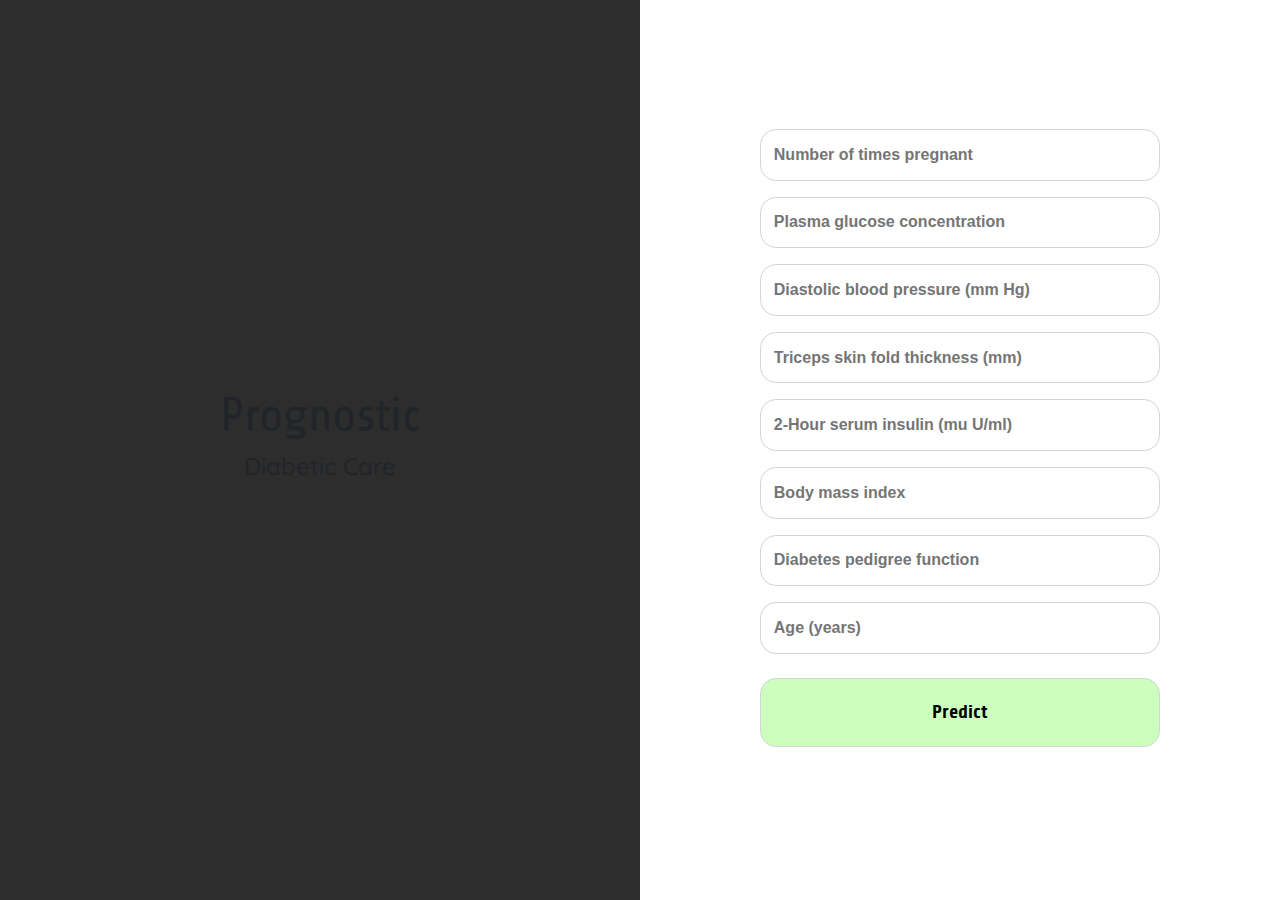
==== templates/index.html @ 227ae91d "first commit" ====
<!DOCTYPE html>
<html lang="en">
  <head>
    <link
      href="https://fonts.googleapis.com/css2?family=Montserrat:ital,wght@1,500&display=swap"
      rel="stylesheet"
    />
    <meta
      name="viewport"
      content="width=device-width, initial-scale=1, shrink-to-fit=no"
    />
    <link href="https://cdn.lineicons.com/2.0/LineIcons.css" rel="stylesheet" />
    <link
      href="https://fonts.googleapis.com/css2?family=Montserrat:ital,wght@1,500&display=swap"
      rel="stylesheet"
    />
    <link rel="preconnect" href="https://fonts.gstatic.com" />
    <link
      href="https://fonts.googleapis.com/css2?family=Quicksand:wght@500&display=swap"
      rel="stylesheet"
    />
    <link
      href="https://fonts.googleapis.com/css2?family=Merriweather+Sans:wght@300&family=Merriweather:wght@700&display=swap"
      rel="stylesheet"
    />
    <link
      rel="stylesheet"
      href="https://stackpath.bootstrapcdn.com/font-awesome/4.7.0/css/font-awesome.min.css"
      integrity="sha384-wvfXpqpZZVQGK6TAh5PVlGOfQNHSoD2xbE+QkPxCAFlNEevoEH3Sl0sibVcOQVnN"
      crossorigin="anonymous"
    />
    <script
      src="https://code.jquery.com/jquery-3.5.1.min.js"
      integrity="sha256-9/aliU8dGd2tb6OSsuzixeV4y/faTqgFtohetphbbj0="
      crossorigin="anonymous"
    ></script>
    <script
      src="https://code.jquery.com/jquery-2.2.4.min.js"
      integrity="sha256-BbhdlvQf/xTY9gja0Dq3HiwQF8LaCRTXxZKRutelT44="
      crossorigin="anonymous"
    ></script>
    <!-- Bootstrap CSS -->
    <link
      rel="stylesheet"
      href="https://maxcdn.bootstrapcdn.com/font-awesome/4.5.0/css/font-awesome.min.css"
    />
    <link
      href="https://fonts.googleapis.com/css?family=Merriweather:400,900,900i"
      rel="stylesheet"
    />
    <script
      class="cssdeck"
      src="https://cdnjs.cloudflare.com/ajax/libs/jquery/1.8.0/jquery.min.js"
    ></script>
    <link
      href="https://fonts.googleapis.com/css2?family=Montserrat&display=swap"
      rel="stylesheet"
    />
    <link
      rel="stylesheet"
      href="https://stackpath.bootstrapcdn.com/bootstrap/4.5.0/css/bootstrap.min.css"
    />
    <style>
      @import url(https://fonts.googleapis.com/css?family=Share:400,700&subset=latin,latin-ext);
      * {
        box-sizing: border-box;
      }
      .popup {
        position: relative;
        display: inline-block;
        cursor: pointer;
      }

      /* Toggle this class when clicking on the popup container (hide and show the popup) */
      .popup .show {
        visibility: visible;
        -webkit-animation: fadeIn 1s;
        animation: fadeIn 1s;
      }

      /* Add animation (fade in the popup) */
      @-webkit-keyframes fadeIn {
        from {
          opacity: 0;
        }
        to {
          opacity: 1;
        }
      }

      @keyframes fadeIn {
        from {
          opacity: 0;
        }
        to {
          opacity: 1;
        }
      }

      /*Background Color Animation*/

      @keyframes colorAnimate {
        0% {
          background: #ccffbd;
        }
        25% {
          background: #ccffbd;
        }
        50% {
          background: #ccffbd;
        }
        75% {
          background: #ccffbd;
        }
        100% {
          background: #ccffbd;
        }
      }

      @-webkit-keyframes colorAnimate /* Safari and Chrome - necessary duplicate */ {
        0% {
          background: #ccffbd;
        }
        25% {
          background: #ccffbd;
        }
        50% {
          background: #ccffbd;
        }
        75% {
          background: #ccffbd;
        }
        100% {
          background: #ccffbd;
        }
      }

      .control {
        font-family: "Montserrat", sans-serif;
      }
      html,
      body,
      .wrapper,
      .sct {
        height: 100%;
        margin: 0;
      }

      a {
        text-decoration: none;
        color: rgb(22, 185, 185);
      }

      h1 {
        font-size: 3rem;
        /* font-family: "Paperclip"; */
        font-family: Share, Helvetica, Arial, sans-serif;
      }

      h2 {
        font-size: 1.5rem;
        font-family: "Quicksand", sans-serif;
      }

      h3 {
        font-size: 2rem;
      }

      h3,
      h4,
      h5,
      h6 {
        font-weight: 400;
        color: #2d2d2d;
        /* font-family: "Paperclip"; */
        font-family: Share, Helvetica, Arial, sans-serif;
      }

      input:active,
      input:focus,
      input:visited,
      input:hover {
        outline: none;
      }

      input[type="text"],
      input[type="number"] {
        display: block;
        width: 100%;
        margin-bottom: 1rem;
        padding: 0.8rem 0.8rem;
        background: #fff;
        border: 1px solid rgb(212, 212, 212);
        font-family: sans-serif;
        font-weight: 600;
        color: rgb(78, 78, 78);
        -moz-border-radius: 4px;
        -webkit-border-radius: 4px;
        border-radius: 1rem;
        -moz-box-shadow: none;
        -webkit-box-shadow: none;
        box-shadow: none;
        -o-transition: all 0.3s;
        -moz-transition: all 0.3s;
        -webkit-transition: all 0.3s;
        -ms-transition: all 0.3s;
        transition: all 0.3s;
      }

      input[type="submit"] {
        display: block;
        width: 100%;
        margin: 1.5rem 0;
        padding: 1.2rem;
        background: #ccffbd;
        border: 1px solid rgb(212, 212, 212);
        font-family: Share, Helvetica, Arial, sans-serif;
        font-size: 1.2rem;
        font-weight: 600;
        /* text-transform: uppercase; */
        color: black;
        -moz-border-radius: 4px;
        -webkit-border-radius: 4px;
        border-radius: 1rem;
        -moz-box-shadow: none;
        -webkit-box-shadow: none;
        box-shadow: none;
        -o-transition: all 0.3s;
        -moz-transition: all 0.3s;
        -webkit-transition: all 0.3s;
        -ms-transition: all 0.3s;
        transition: all 0.3s;
      }

      input[type="submit"]:active,
      input[type="submit"]:focus,
      input[type="submit"]:visited,
      input[type="submit"]:hover {
        background: #edc5c5;
      }

      button,
      input[type="submit"] {
        cursor: pointer;
      }

      .text-center {
        text-align: center;
      }

      form > h3 {
        text-align: center;
      }

      .wrapper {
        display: grid;
        grid-template-columns: 1fr 1fr;
        grid-template-rows: auto;
        grid-template-areas: "centerLeft centerRight";
      }

      .sct {
        display: flex;
        align-items: center;
        justify-content: center;
      }

      .brand {
        grid-area: centerLeft;
        background-color: #2d2d2d;
        animation: colorAnimate 30s;
        -webkit-animation: colorAnimate 30s;
        animation-iteration-count: infinite;
        -webkit-iteration-count: infinite;
      }

      /* .brand > h3 {
    padding: .75rem;
    font-weight: 800;
    outline: 3px solid #fff;
    color: #fff;
    font-size: 20px !important;
} */

      .login {
        grid-area: centerRight;
      }

      .login > form {
        width: 400px;
        margin: 0 3rem;
      }

      /*Checkbox*/
      .forgot {
        font-family: "Montserrat", sans-serif;
      }
      .l {
        font-family: "Montserrat", sans-serif;
      }

      .control {
        display: block;
        position: relative;
        padding-left: 30px;
        margin-bottom: 5px;
        padding-top: 3px;
        cursor: pointer;
        font-size: 16px;
      }
      .control input {
        position: absolute;
        z-index: -1;
        opacity: 0;
      }
      .control_indicator {
        position: absolute;
        top: 2px;
        left: 0;
        height: 20px;
        width: 20px;
        background: #e6e6e6;
        border: 0px solid #000000;
      }

      .control:hover input ~ .control_indicator,
      .control input:focus ~ .control_indicator {
        background: #cccccc;
      }

      .control input:checked ~ .control_indicator {
        background: #2aa1c0;
      }
      .control:hover input:not([disabled]):checked ~ .control_indicator,
      .control input:checked:focus ~ .control_indicator {
        background: #0e6647d;
      }
      .control input:disabled ~ .control_indicator {
        background: #e6e6e6;
        opacity: 0.6;
        pointer-events: none;
      }
      .control_indicator:after {
        box-sizing: unset;
        content: "";
        position: absolute;
        display: none;
      }
      .control input:checked ~ .control_indicator:after {
        display: block;
      }
      .control-checkbox .control_indicator:after {
        left: 8px;
        top: 4px;
        width: 3px;
        height: 8px;
        border: solid #ffffff;
        border-width: 0 2px 2px 0;
        transform: rotate(45deg);
      }
      .control-checkbox input:disabled ~ .control_indicator:after {
        border-color: #7b7b7b;
      }

      /*Social Sign Up*/

      .social-sign {
        display: -webkit-flex;
        display: -ms-flexbox;
        display: flex;
        justify-content: center;
        -ms-align-items: center;
        align-items: center;
      }

      .social-sign a {
        display: -webkit-flex;
        display: -ms-flexbox;
        display: flex;
        font-size: 2rem;
      }

      .social-sign > a:nth-child(2) {
        margin: 0 0.5rem;
      }

      .fa-hand-o-down {
        margin-top: 0.5rem;
      }

      @media (max-width: 768px) {
        .wrapper {
          display: grid;
          grid-template-columns: 1fr;
          grid-auto-rows: minmax(20%, 80vmax);
          grid-template-areas:
            "centerLeft"
            "centerRight";
        }

        .login > form {
          width: 100%;
          margin: 0 3rem;
        }
      }

      button:focus {
        outline: none;
      }
      .containerBtn {
        display: flex;
        align-content: center;
        text-align: center;
        margin: auto;
        padding: 20px;
      }
      /* button {
	width: 250px;
	height: 50px;
	text-transform: uppercase;
	text-decoration: none;
	transition: 0.2s;
} */

      .b {
        width: 250px;
        height: 50px;
        text-transform: uppercase;
        text-decoration: none;
        transition: 0.2s;
        font-family: "Montserrat", sans-serif;
        font-weight: bold;
      }
      .a {
        width: 250px;
        height: 50px;
        text-transform: uppercase;
        text-decoration: none;
        transition: 0.2s;
        font-family: "Montserrat", sans-serif;
        font-weight: bold;
      }
      #light-bulb {
        color: black;
      }
      @keyframes shine {
        from {
          transform: translatex(-5px);
          font-size: 20px;
        }
        to {
          transform: translatex(10px);
          font-size: 22px;
        }
      }

      #moreBtn {
        transition: 0.2s;
        color: #ffa62b;
        background: none;
        border: 2px solid #ffa62b;
        border-radius: 100px;
      }
      #moreBtn:hover > #light-bulb {
        animation: shine 0.5s alternate infinite;
      }
      #moreBtn:hover {
        color: black;
        background: #ffa62b;
        /* box-shadow: 0 0 10px #ff5722, 0 0 40px #ff5722, 0 0 80px #ff5722; */
      }

      @media screen and (max-width: 990px) {
        h1 {
          font-size: 35px !important;
        }
        h2 {
          font-size: 20px !important;
        }
        h3 {
          font-size: 15px !important;
        }
        .control {
          font-size: 11px !important;
        }
        .forgot {
          font-size: 11px !important;
        }
        #n {
          margin-top: 20px !important;
        }
      }
      @media screen and (max-width: 360px) {
        input[type="text"],
        input[type="xd"],
        input[type="name"],
        input[type="number"],
        input[type="age"],
        input[type="password"] {
          margin-bottom: 0.2rem;
        }
      }
    </style>
  </head>

  <body>
    <div class="wrapper">
      <div class="sct brand">
        <div class="sign">
          <div class="d-flex justify-content-center col-12">
            <h1>
              <span class="fast-flicker"></span
              ><span class="flicker">Prognostic</span>
            </h1>
          </div>
          <div class="d-flex justify-content-center col-12">
            <h2>Diabetic Care</h2>
          </div>
          <div class="d-none d-xl-block">
            <img
              class=""
              src="{{url_for('static', filename='Diabetes.gif')}}"
              alt=""
              srcset=""
            />
          </div>
        </div>
      </div>

      <div class="sct login">
        <form action="/output" method="GET">
          <!-- <h3>Login as Admin</h3> -->
          <input
            type="number"
            name="z1"
            placeholder="Number of times pregnant"
          />
          <input
            type="number"
            name="z2"
            placeholder="Plasma glucose concentration"
          />
          <input
            type="number"
            name="z3"
            placeholder="Diastolic blood pressure (mm Hg)"
          />
          <input
            type="number"
            name="z4"
            placeholder="Triceps skin fold thickness (mm)"
          />
          <input
            type="number"
            name="z5"
            placeholder="2-Hour serum insulin (mu U/ml)"
          />
          <input
            type="number"
            name="z6"
            step=".001"
            placeholder="Body mass index"
          />
          <input
            type="number"
            name="z7"
            step=".001"
            placeholder="Diabetes pedigree function"
          />
          <input type="number" name="z8" placeholder="Age (years)" />

          <input type="submit" name="Login" value="Predict" />
        </form>
      </div>
      <!--end login-->
    </div>
    <!--end wrapper-->
  </body>
</html>
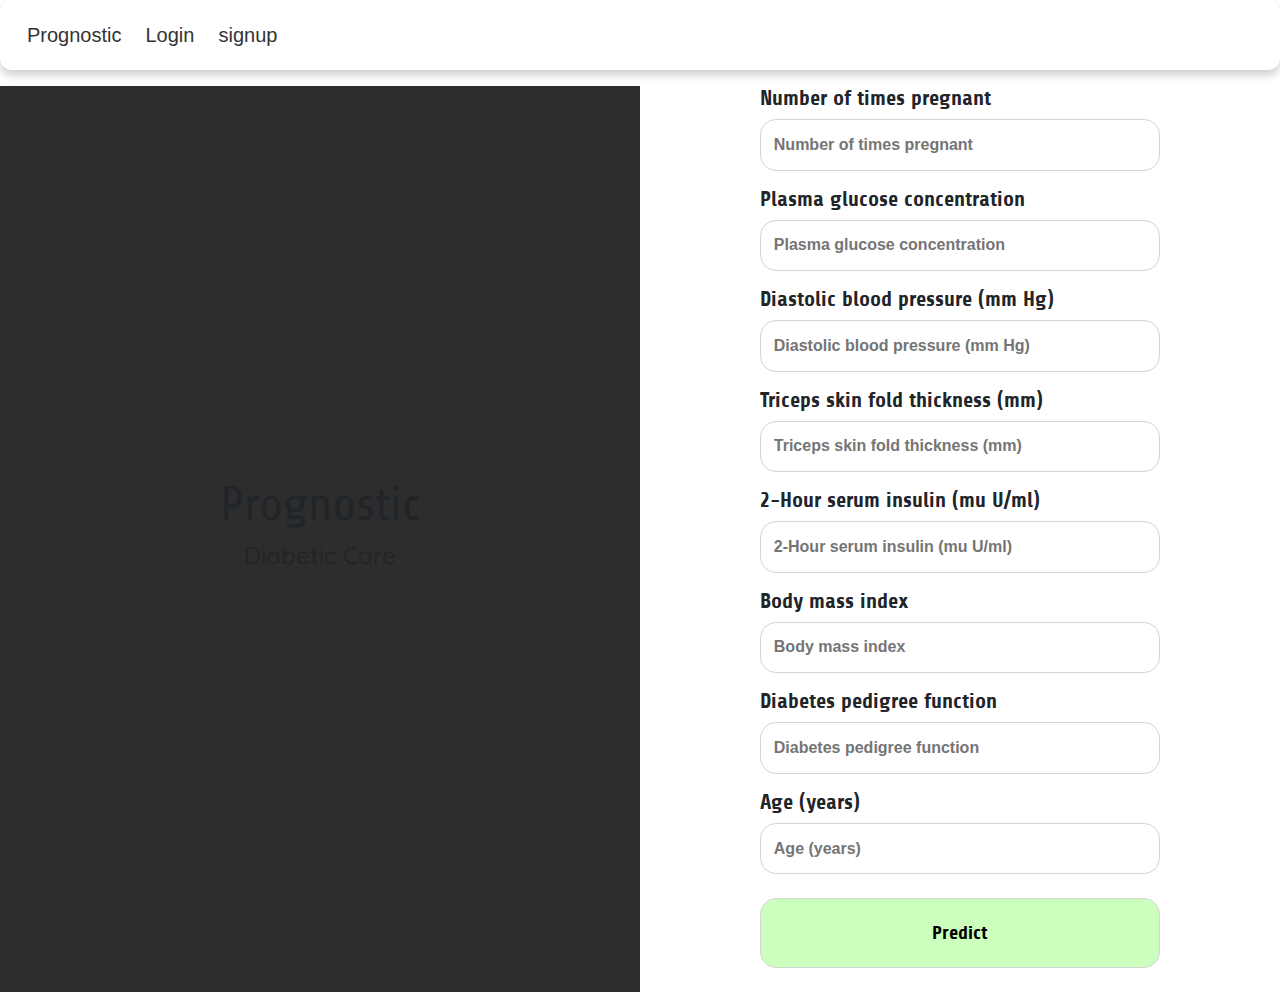
==== commit 63307a9d: "changes" ====
--- a/templates/index.html
+++ b/templates/index.html
@@ -500,10 +500,79 @@
           margin-bottom: 0.2rem;
         }
       }
+      /* Google Fonts Import Link */
+@import url('https://fonts.googleapis.com/css2?family=Poppins:wght@300;400;500;600;700&display=swap');
+
+.nav-links{
+  display: flex;
+  align-items: center;
+  background: #fff;
+  padding: 20px 15px;
+  border-radius: 12px;
+  box-shadow: 0 5px 10px rgba(0,0,0,0.2);
+}
+.nav-links li{
+  list-style: none;
+  margin: 0 12px;
+}
+.nav-links li a{
+  position: relative;
+  color: #333;
+  font-size: 20px;
+  font-weight: 500;
+  padding: 6px 0;
+  text-decoration: none;
+}
+.nav-links li a:before{
+  content: '';
+  position: absolute;
+  bottom: 0;
+  left: 0;
+  height: 3px;
+  width: 0%;
+  background: #34efdf;
+  border-radius: 12px;
+  transition: all 0.4s ease;
+}
+.nav-links li a:hover:before{
+  width: 100%;
+}
+.nav-links li.center a:before{
+  left: 50%;
+  transform: translateX(-50%);
+}
+.nav-links li.upward a:before{
+  width: 100%;
+  bottom: -5px;
+  opacity: 0;
+}
+.nav-links li.upward a:hover:before{
+  bottom: 0px;
+  opacity: 1;
+}
+.nav-links li.forward a:before{
+  width: 100%;
+  transform: scaleX(0);
+  transform-origin: right;
+  transition: transform 0.4s ease;
+}
+.nav-links li.forward a:hover:before{
+  transform: scaleX(1);
+  transform-origin: left;
+}
+.head{
+  font-size: 1.3rem;
+  font-weight: 600;
+}
     </style>
   </head>
 
   <body>
+  <ul class="nav-links">
+    <li><a href="/">Prognostic</a></li>
+    <li class="center"><a href="/login">Login</a></li>
+    <li class="upward"><a href="/login">signup</a></li>
+  </ul>
     <div class="wrapper">
       <div class="sct brand">
         <div class="sign">
@@ -530,43 +599,57 @@
       <div class="sct login">
         <form action="/output" method="GET">
           <!-- <h3>Login as Admin</h3> -->
+          <h1 class="head">Number of times pregnant</h1>
           <input
             type="number"
             name="z1"
             placeholder="Number of times pregnant"
           />
+          <h1 class="head">Plasma glucose concentration</h1>
           <input
             type="number"
             name="z2"
             placeholder="Plasma glucose concentration"
           />
+          <h1 class="head">Diastolic blood pressure (mm Hg)</h1>
+
           <input
             type="number"
             name="z3"
             placeholder="Diastolic blood pressure (mm Hg)"
           />
+          <h1 class="head">Triceps skin fold thickness (mm)</h1>
+
           <input
             type="number"
             name="z4"
             placeholder="Triceps skin fold thickness (mm)"
           />
+          <h1 class="head">2-Hour serum insulin (mu U/ml)</h1>
+
           <input
             type="number"
             name="z5"
             placeholder="2-Hour serum insulin (mu U/ml)"
           />
+          <h1 class="head">Body mass index</h1>
+
           <input
             type="number"
             name="z6"
             step=".001"
             placeholder="Body mass index"
           />
+          <h1 class="head">Diabetes pedigree function</h1>
+
           <input
             type="number"
             name="z7"
             step=".001"
             placeholder="Diabetes pedigree function"
           />
+          <h1 class="head">Age (years)</h1>
+
           <input type="number" name="z8" placeholder="Age (years)" />
 
           <input type="submit" name="Login" value="Predict" />
